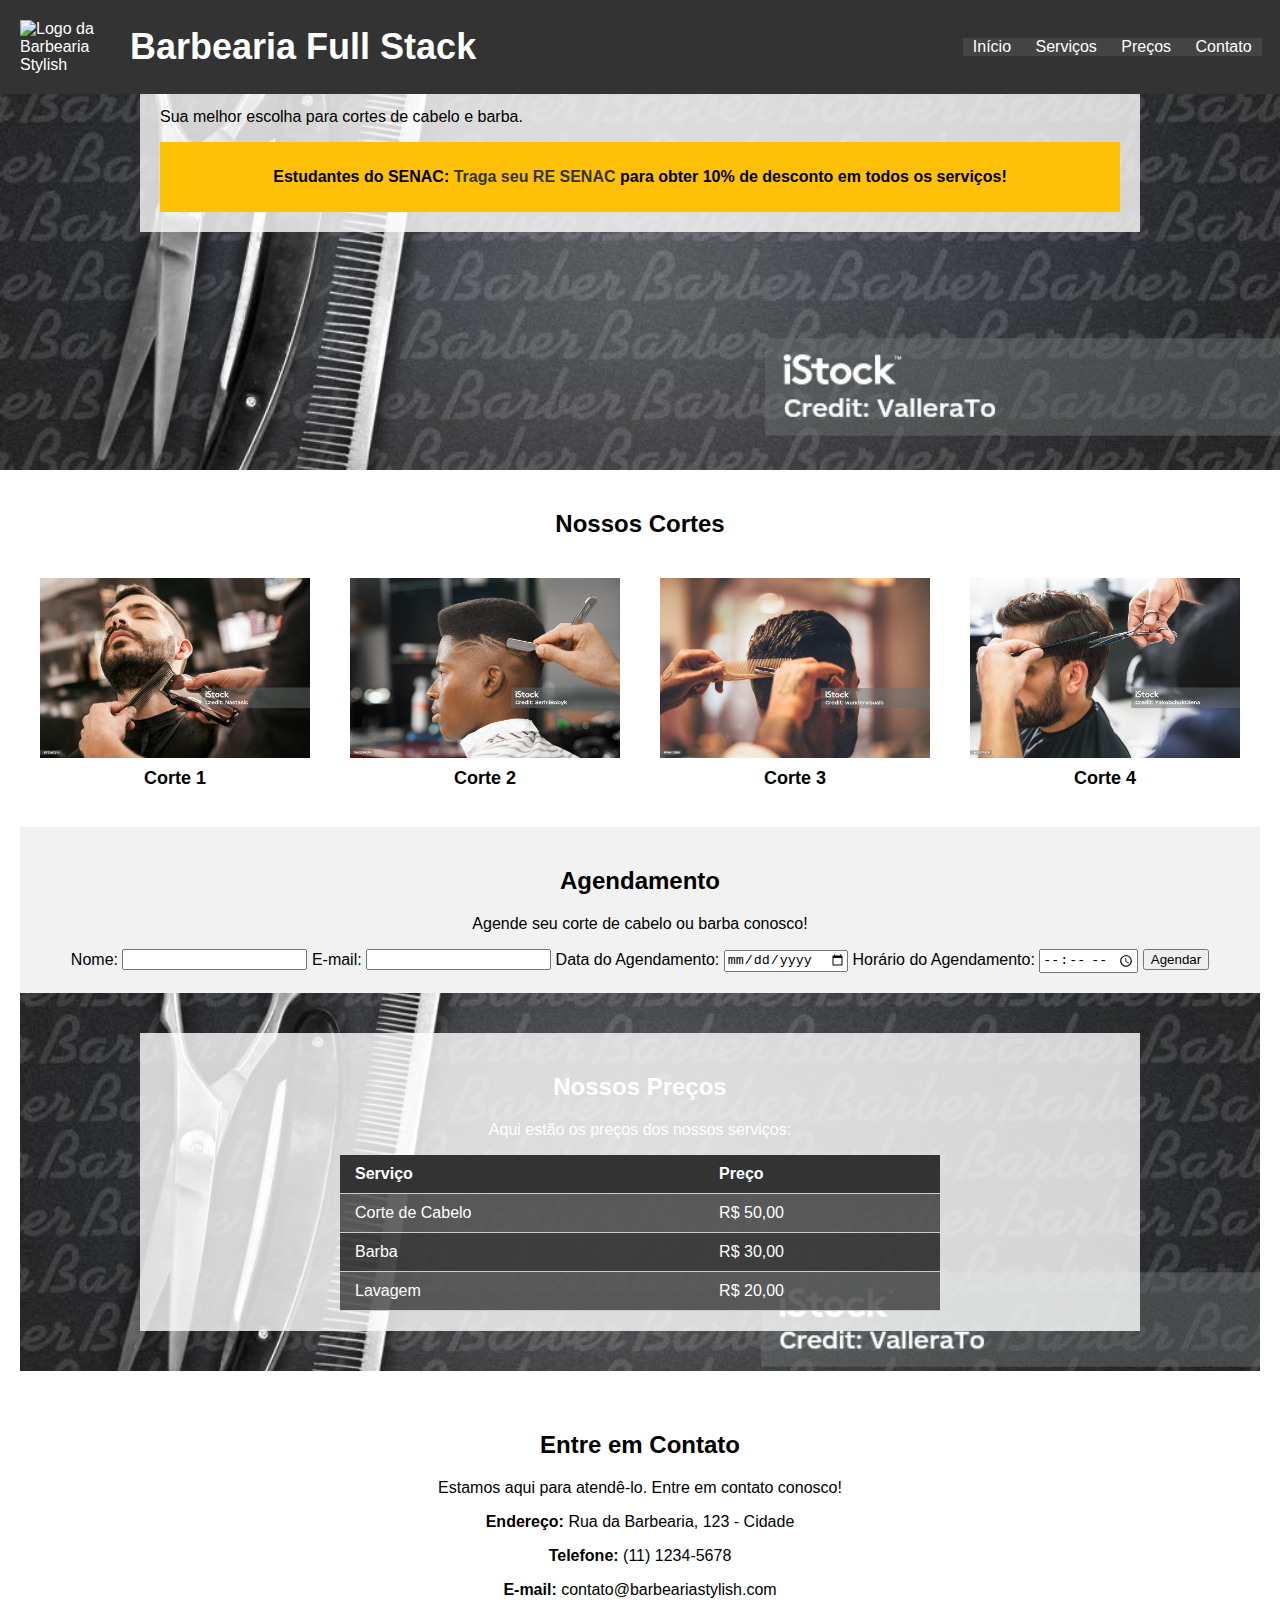
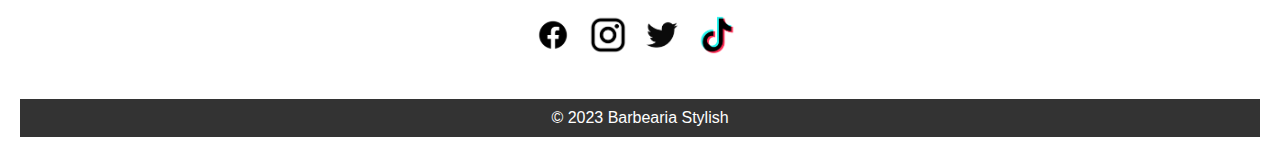
==== index.html @ 32a2c8d0 "Commit_09-10" ====
<!DOCTYPE html>
<html lang="pt-BR">
<head>
    <meta charset="UTF-8">
    <meta name="viewport" content="width=device-width, initial-scale=1.0">
    <link rel="stylesheet" href="css/styles.css">
    <title>Barbearia Full Stack</title>
</head>
<body>
    <header>
        <div class="logo">
            <img src="logo.png" alt="Logo da Barbearia Stylish">
            <h1>Barbearia Full Stack</h1>
        </div>
        <nav>
            <a href="#">Início</a>
            <a href="#">Serviços</a>
            <a href="#">Preços</a>
            <a href="#">Contato</a>
        </nav>
    </header>
    <!-- Adicione uma seção com a imagem de fundo -->
    <section class="background-image">
        <div class="container">
            <h2>Bem-vindo à Barbearia Full Stack</h2>
            <p>Sua melhor escolha para cortes de cabelo e barba.</p>
            <div class="promo">
                <p>Estudantes do SENAC: <a href="#">Traga seu RE SENAC</a> para obter 10% de desconto em todos os serviços!</p>
                
            </div>
        </div>
    </section>

   <!-- Seção de Opções de Cortes -->
<section class="cuts">
    <h2>Nossos Cortes</h2>
    <div class="cut-options">
        <div class="cut-option">
            <img src="img/corte1.jpg" alt="Corte 1">
            <h3>Corte 1</h3>
        </div>
        <div class="cut-option">
            <img src="img/corte2.jpg" alt="Corte 2">
            <h3>Corte 2</h3>
        </div>
        <div class="cut-option">
            <img src="img/corte3.jpg" alt="Corte 3">
            <h3>Corte 3</h3>
        </div>
        <div class="cut-option">
            <img src="img/corte4.jpg" alt="Corte 4">
            <h3>Corte 4</h3>
        </div>
    </div>

    <!-- Seção de agendamento  -->
    <section class="booking">
        <h2>Agendamento</h2>
        <p>Agende seu corte de cabelo ou barba conosco!</p>
        <form class="booking-form" action="processar_agendamento.php" method="POST">
            <label for="name">Nome:</label>
            <input type="text" id="name" name="name" required>

            <label for="email">E-mail:</label>
            <input type="email" id="email" name="email" required>

            <label for="date">Data do Agendamento:</label>
            <input type="date" id="date" name="date" required>

            <label for="time">Horário do Agendamento:</label>
            <input type="time" id="time" name="time" required>

            <button type="submit">Agendar</button>
        </form>
    </section>

   <!-- Seção de Preços -->
<section class="prices">
    <div class="container">
        <h2>Nossos Preços</h2>
        <p>Aqui estão os preços dos nossos serviços:</p>
        
        <!-- Tabela de Preços -->
        <table class="price-table">
            <thead>
                <tr>
                    <th>Serviço</th>
                    <th>Preço</th>
                </tr>
            </thead>
            <tbody>
                <tr>
                    <td>Corte de Cabelo</td>
                    <td>R$ 50,00</td>
                </tr>
                <tr>
                    <td>Barba</td>
                    <td>R$ 30,00</td>
                </tr>
                <tr>
                    <td>Lavagem</td>
                    <td>R$ 20,00</td>
                </tr>
                <!-- Adicione mais linhas conforme necessário -->
            </tbody>
        </table>
    </div>
</section>

    <!-- Seção de Contato e Redes Sociais -->
<section class="contact">
    <div class="container">
        <h2>Entre em Contato</h2>
        <p>Estamos aqui para atendê-lo. Entre em contato conosco!</p>

        <!-- Informações de Contato -->
        <div class="contact-info">
            <p><strong>Endereço:</strong> Rua da Barbearia, 123 - Cidade</p>
            <p><strong>Telefone:</strong> (11) 1234-5678</p>
            <p><strong>E-mail:</strong> contato@barbeariastylish.com</p>
        </div>

        <!-- Links para Redes Sociais -->
        <div class="social-links">
            <a href="https://www.facebook.com/seupagefacebook" target="_blank"><img src="img/facebook.png" alt="Facebook" class="social-icon"></a>
            <a href="https://www.instagram.com/seuinstagram" target="_blank"><img src="img/instagram.png" alt="Instagram" class="social-icon"></a>
            <a href="https://www.twitter.com/seutwitter" target="_blank"><img src="img/twiter.png" alt="Twitter" class="social-icon"></a>
            <a href="https://www.tiktok.com/" target="_blank"><img src="img/tiktok.png" alt="Twitter" class="social-icon"></a>
        </div>
    </div>
</section>

<!-- ... código posterior ... -->
    <footer>
        &copy; 2023 Barbearia Stylish
    </footer>
</body>
</html>
---- css/styles.css ----
body {
    font-family: Arial, sans-serif;
    margin: 0;
    padding: 0;
    background-color: #f2f2f2; /* Cor de fundo do body */
}

header {
    background-color: #333;
    color: #fff;
    display: flex;
    justify-content: space-between;
    align-items: center;
    padding: 20px;
    position: fixed; /* Fixar o cabeçalho */
    top: 0; /* Posicionar no topo da página */
    width: 97%; /* Largura total */
    z-index: 100; /* Defina um índice de sobreposição alto para que fique acima do conteúdo */
}

.logo {
    display: flex;
    align-items: center;
}

.logo img {
    max-width: 100px;
    margin-right: 10px;
}

h1 {
    margin: 0;
    font-size: 36px;
}

nav {
    background-color: #444;
    color: #fff;
}

nav a {
    text-decoration: none;
    color: #fff;
    margin: 10px;
}

/* Estilize a seção de imagem de fundo */
.background-image {
    background-image: url('../img/background-image.jpg'); /* Caminho para a imagem de fundo na pasta "img" */
    background-size: cover;
    background-position: center;
    background-repeat: no-repeat;
    height: 50vh; /* Altura de 50% da tela */
}

.container {
    max-width: 960px;
    margin: 20px auto;
    padding: 20px;
    background-color: rgba(255, 255, 255, 0.8); /* Fundo semitransparente */
}

.promo {
    background-color: #ffc107;
    padding: 10px;
    text-align: center;
    font-weight: bold;
}

.promo a {
    text-decoration: none;
    color: #333;
}

footer {
    background-color: #333;
    color: #fff;
    text-align: center;
    padding: 10px;
}

/* Estilos para a seção de Opções de Cortes */
.cuts {
    background-color: #fff;
    padding: 20px;
    text-align: center;
}

.cuts h2 {
    margin-bottom: 20px;
    font-size: 24px;
}

.cut-options {
    display: flex; /* Alterado para flex para alinhar as opções na horizontal */
    justify-content: center; /* Centraliza horizontalmente as opções */
    flex-wrap: wrap; /* Permite que as opções se quebrem para a próxima linha */
}

.cut-option {
    margin: 20px;
    position: relative;
    transition: transform 0.3s ease-in-out;
    flex: 1; /* Distribui igualmente o espaço disponível entre as opções */
    max-width: 300px; /* Defina a largura máxima desejada para cada opção */
}

/* Estilo para as imagens de corte */
.cut-option img {
    max-width: 100%;
    height: auto;
    width: 100%; /* Preenche horizontalmente o contêiner pai */
    display: block;
}

.cut-option h3 {
    margin-top: 10px;
    font-size: 18px;
}

.cut-option:hover {
    transform: scale(1.1);
}

/* Estilos para a seção de Opções de Cortes */
.cuts {
    background-color: #fff;
    padding: 20px;
    text-align: center;
}

.cuts h2 {
    margin-bottom: 20px;
    font-size: 24px;
}

.cut-options {
    display: flex;
    flex-wrap: nowrap; /* Impede que as opções quebrem para a próxima linha */
    overflow-x: auto; /* Adiciona uma barra de rolagem horizontal se necessário */
    justify-content: flex-start; /* Alinha as opções à esquerda */
}

.cut-option {
    margin-right: 20px; /* Adicione margem entre as opções para espaçamento */
    position: relative;
    transition: transform 0.3s ease-in-out;
    max-width: 300px; /* Largura máxima das opções */
}

/* Estilo para as imagens de corte */
.cut-option img {
    max-width: 100%;
    height: auto;
    width: 100%;
    display: block;
}

.cut-option h3 {
    margin-top: 10px;
    font-size: 18px;
}

.cut-option:hover {
    transform: scale(1.1);
}

.booking {
    background-color: #f2f2f2;
    padding: 20px;
    text-align: center;
}

/* Estilize o seu formulário de agendamento aqui */


/* Estilize os logotipos das redes sociais */
.social-icon {
    width: 40px; /* Defina o tamanho desejado */
    height: 40px;
    margin-right: 10px; /* Adicione margem à direita para separar os ícones */
}

/* Estilos para a seção de Preços */
.prices {
    background-image: url('../img/background-image.jpg'); /* Substitua 'sua-imagem.jpg' pelo nome da sua imagem de fundo na pasta 'img' */
    background-size: cover;
    background-position: center;
    padding: 20px;
    text-align: center;
    color: #fff; /* Adicione uma cor de texto legível */
}
.prices h2 {
    font-size: 24px;
    margin-bottom: 20px;
}

.price-table {
    width: 100%;
    max-width: 600px;
    margin: 0 auto;
    border-collapse: collapse;
    text-align: left;
    background-color: rgba(0, 0, 0, 0.6); /* Cor de fundo com transparência para destacar o texto */
}

.price-table th,
.price-table td {
    padding: 10px 15px;
    border-bottom: 1px solid #ccc;
    color: #fff; /* Adicione uma cor de texto legível */
}

.price-table th {
    background-color: #333;
}

.price-table tbody tr:nth-child(even) {
    background-color: rgba(0, 0, 0, 0.3); /* Cor de fundo com transparência para destacar o texto */
}
Certifique-se de substituir 'caminho/para/sua/imagem.jpg' pelo caminho real da sua imagem de fundo. Isso aplicará a imagem de fundo à seção de preços e estilizará a tabela de preços para ter um fundo semitransparente, tornando o texto visível. Ajuste as cores e estilos de acordo com as preferências de design do seu site.
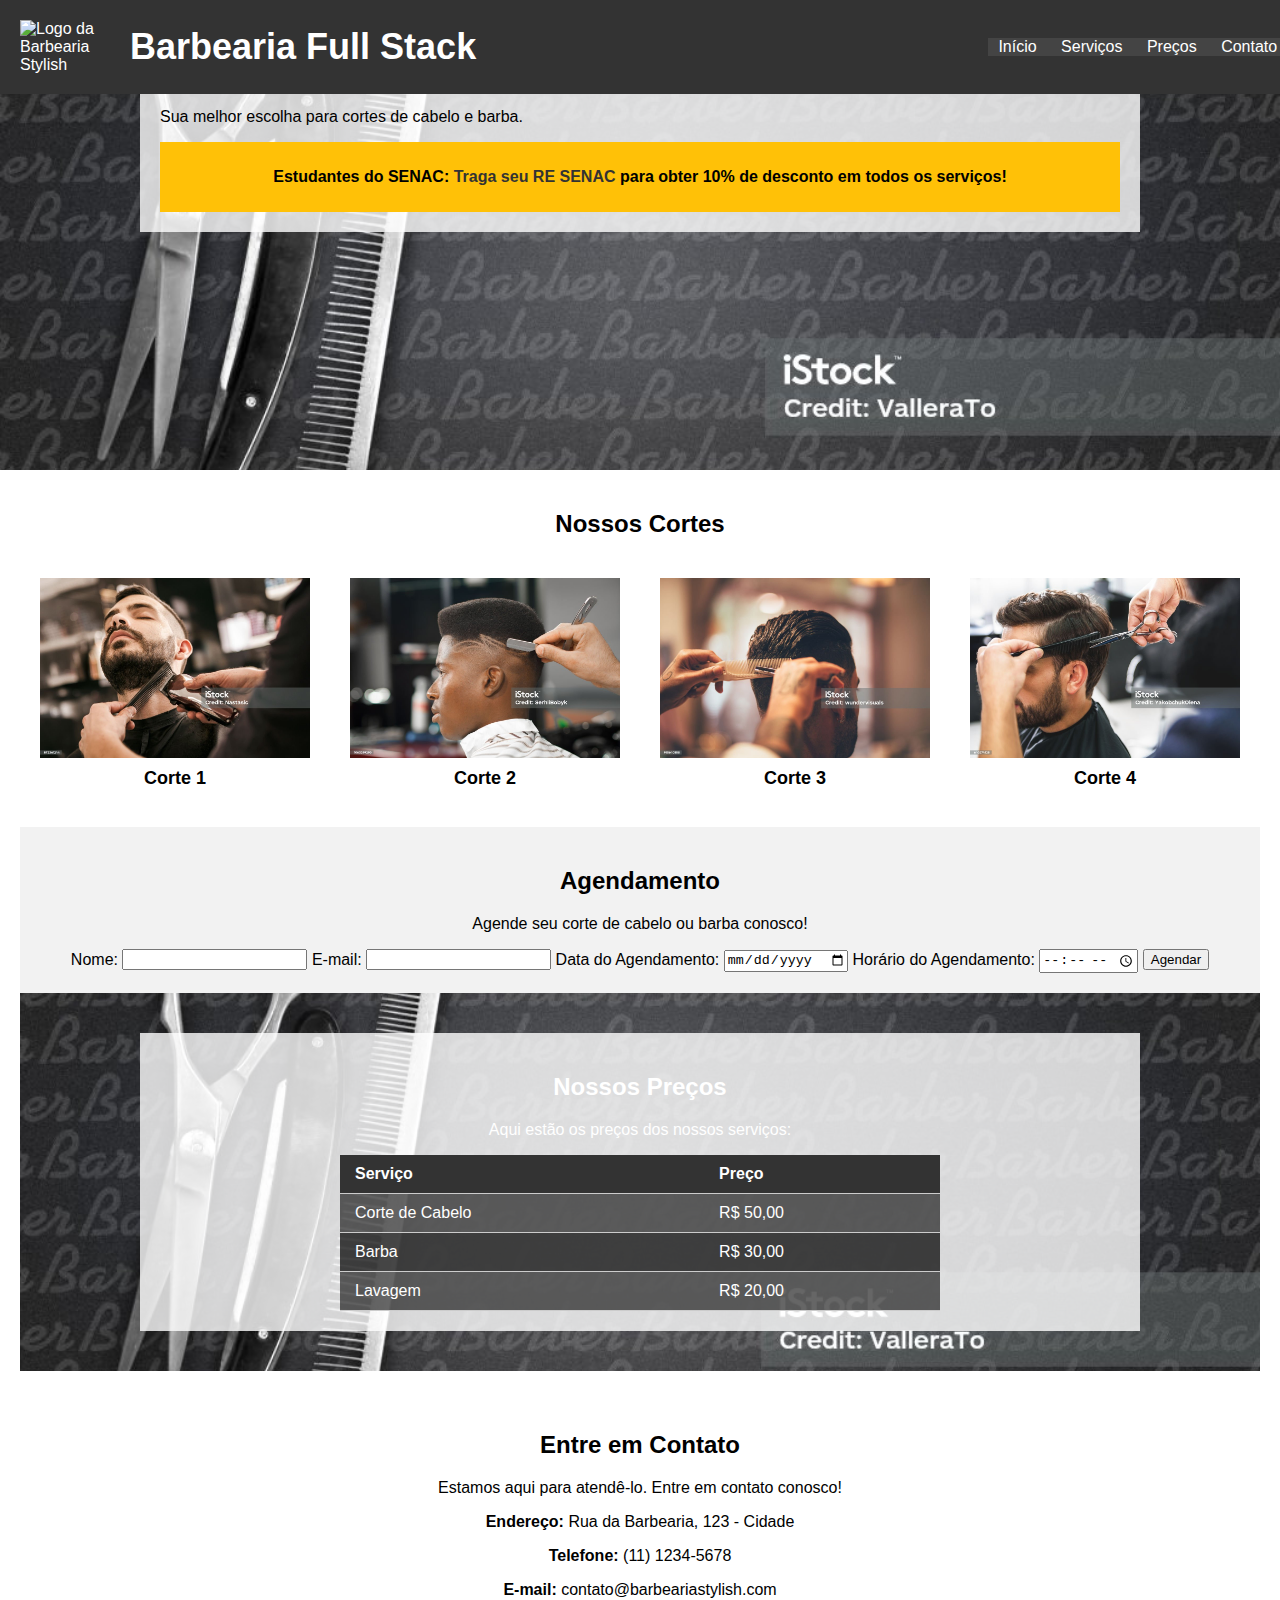
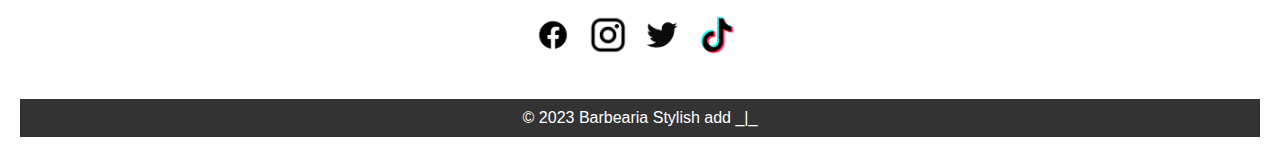
==== commit 2af9b46b: "Commit_003" ====
--- a/index.html
+++ b/index.html
@@ -132,7 +132,7 @@
 
 <!-- ... código posterior ... -->
     <footer>
-        &copy; 2023 Barbearia Stylish
+        &copy; 2023 Barbearia Stylish add _|_
     </footer>
 </body>
 </html>--- a/css/styles.css
+++ b/css/styles.css
@@ -14,7 +14,7 @@
     padding: 20px;
     position: fixed; /* Fixar o cabeçalho */
     top: 0; /* Posicionar no topo da página */
-    width: 97%; /* Largura total */
+    width: 99%; /* Largura total */
     z-index: 100; /* Defina um índice de sobreposição alto para que fique acima do conteúdo */
 }
 
@@ -218,9 +218,6 @@
 .price-table tbody tr:nth-child(even) {
     background-color: rgba(0, 0, 0, 0.3); /* Cor de fundo com transparência para destacar o texto */
 }
-Certifique-se de substituir 'caminho/para/sua/imagem.jpg' pelo caminho real da sua imagem de fundo. Isso aplicará a imagem de fundo à seção de preços e estilizará a tabela de preços para ter um fundo semitransparente, tornando o texto visível. Ajuste as cores e estilos de acordo com as preferências de design do seu site.
-
-
-
-
-
+
+
+
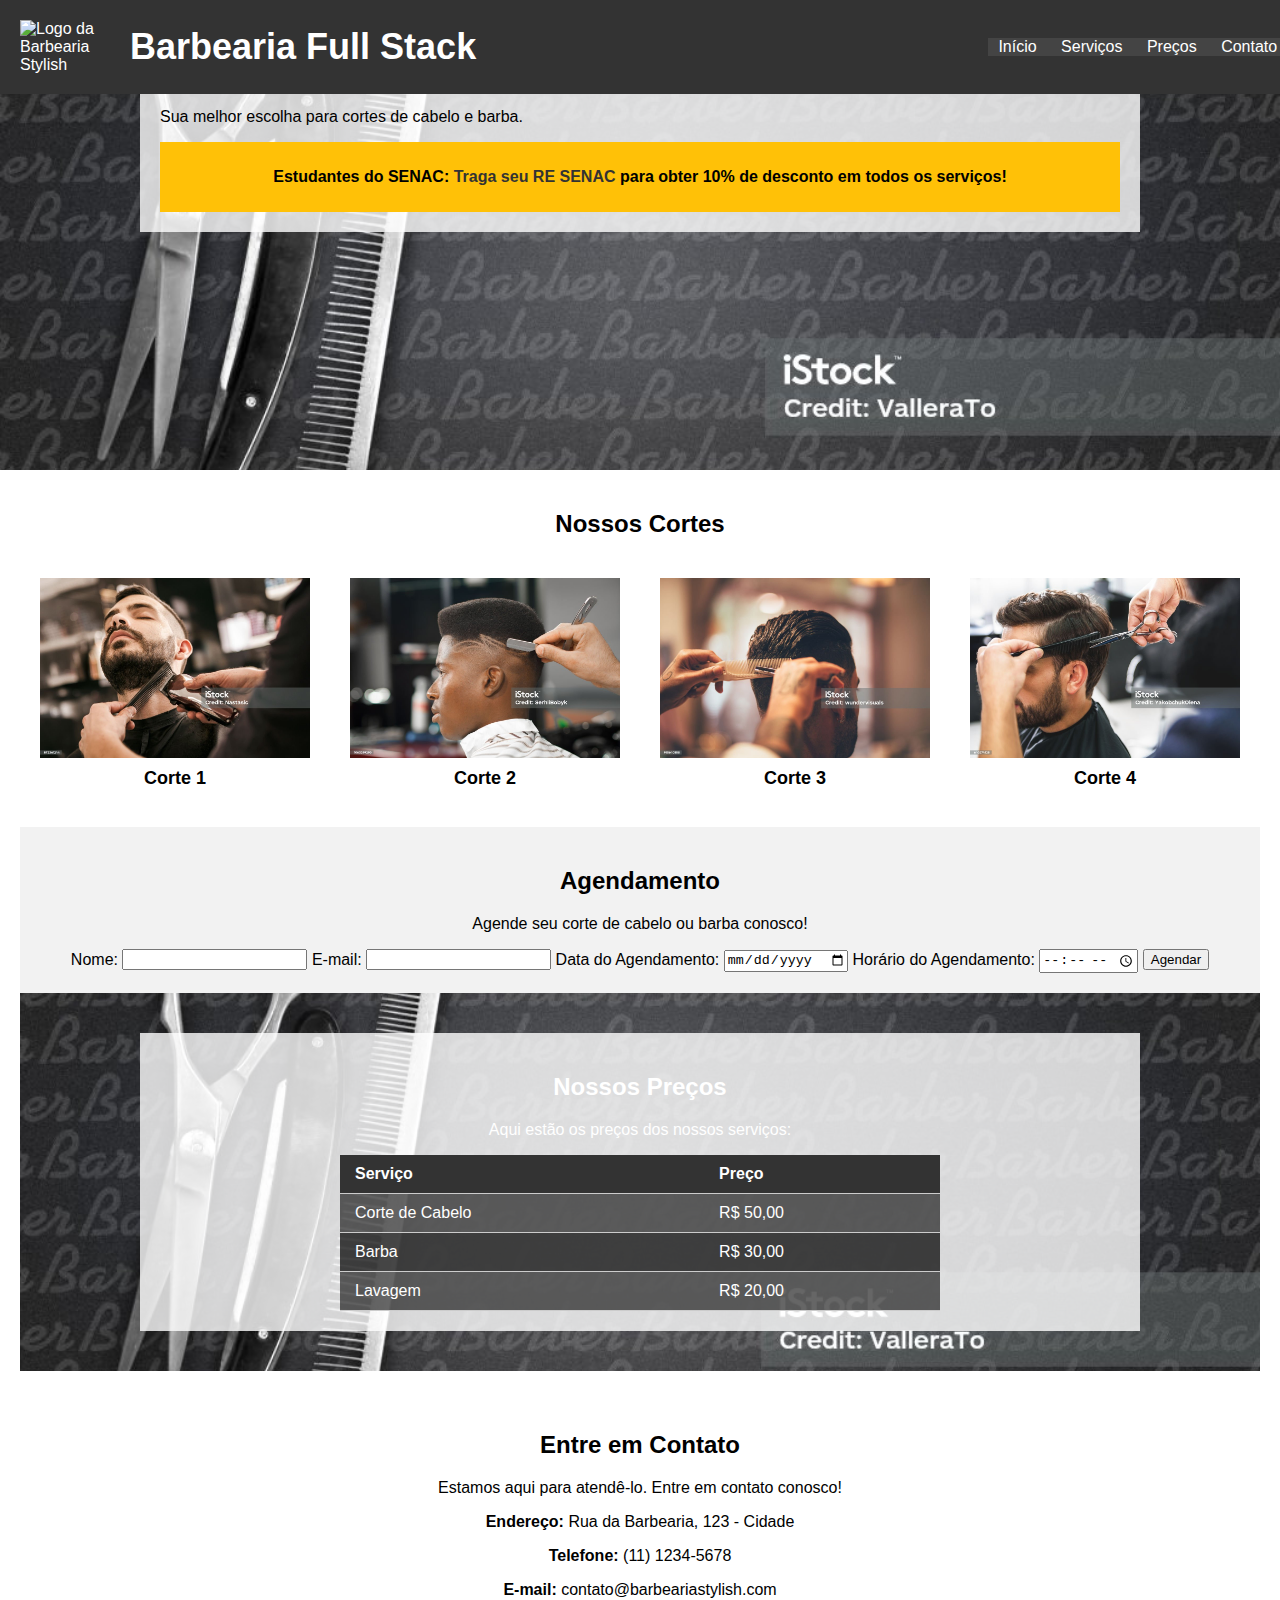
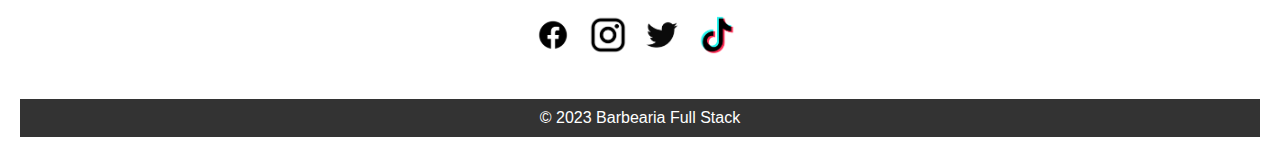
==== commit 818ee4b0: "Commit_004" ====
--- a/index.html
+++ b/index.html
@@ -132,7 +132,7 @@
 
 <!-- ... código posterior ... -->
     <footer>
-        &copy; 2023 Barbearia Stylish add _|_
+        &copy; 2023 Barbearia Full Stack
     </footer>
 </body>
 </html>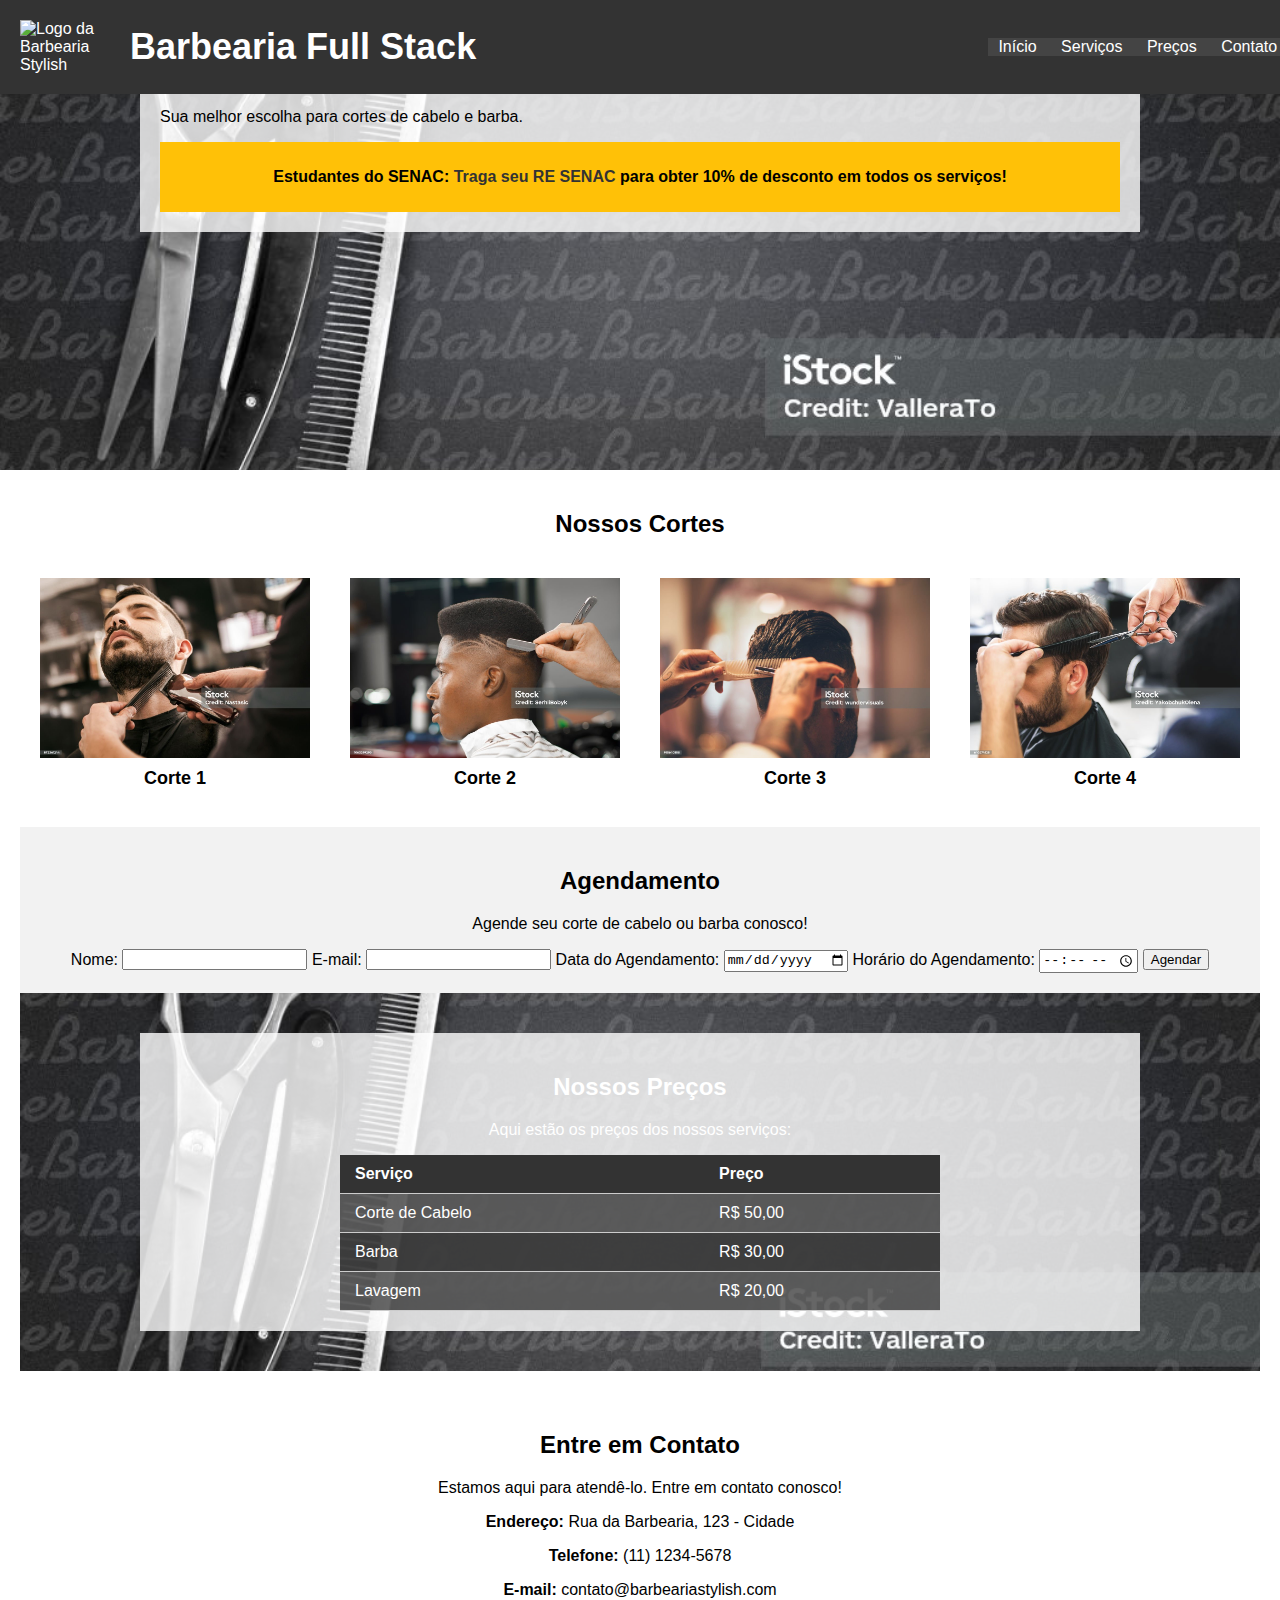
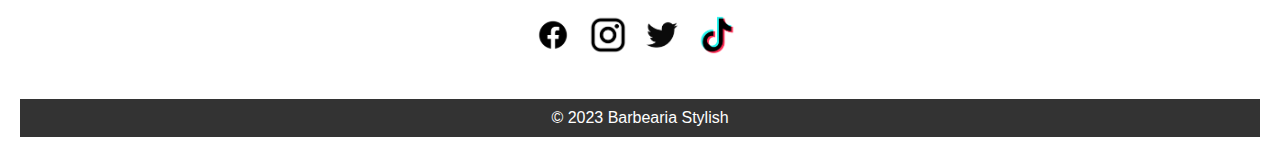
==== commit 91628156: "Update index.html" ====
--- a/index.html
+++ b/index.html
@@ -9,7 +9,7 @@
 <body>
     <header>
         <div class="logo">
-            <img src="logo.png" alt="Logo da Barbearia Stylish">
+            <img src="logo.png" alt="Logo da Barbearia Stylish"> 
             <h1>Barbearia Full Stack</h1>
         </div>
         <nav>
@@ -132,7 +132,7 @@
 
 <!-- ... código posterior ... -->
     <footer>
-        &copy; 2023 Barbearia Full Stack
+        &copy; 2023 Barbearia Stylish
     </footer>
 </body>
-</html>+</html>
